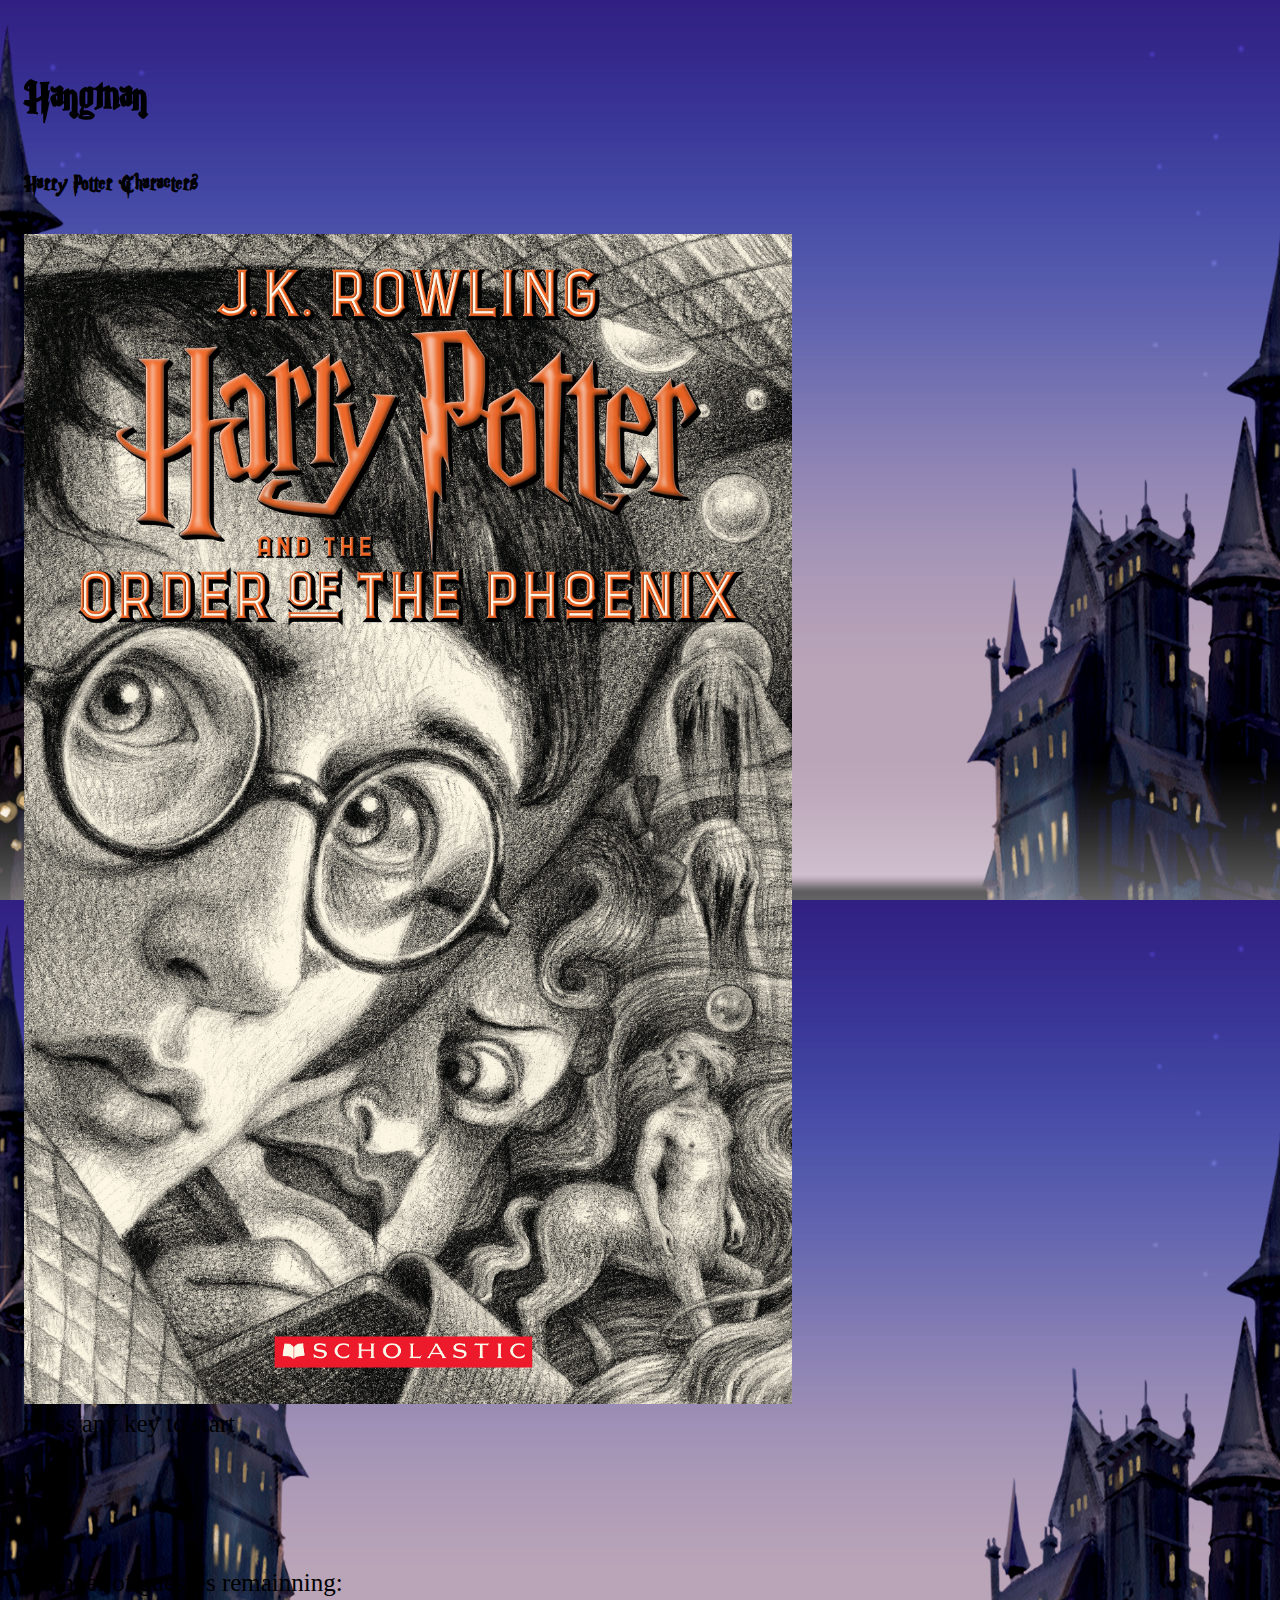
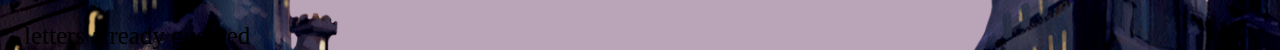
==== index.html @ 7a26116c "background added and restart logid added" ====
<!DOCTYPE html>
<html lang="en">
<head>
    <meta charset="UTF-8">
    <meta name="viewport" content="width=device-width, initial-scale=1.0">
    <meta http-equiv="X-UA-Compatible" content="ie=edge">
    <title>Word Guess Game</title>
    <!-- <link rel="stylesheet" type="text/css" href="assets/css/style.css"> -->
    <link rel="stylesheet" href="https://stackpath.bootstrapcdn.com/bootstrap/4.2.1/css/bootstrap.min.css" integrity="sha384-GJzZqFGwb1QTTN6wy59ffF1BuGJpLSa9DkKMp0DgiMDm4iYMj70gZWKYbI706tWS" crossorigin="anonymous">
    <link rel="stylesheet" href="assets/css/style.css">
</head>
<body class="text-light">
    <header class="container">
        <h1 class="display-2">Hangman</h1>
        <h4 class="display-4">Harry Potter Characters</h4>
    </header>

    <main class="container">
        <div class="row justify-content-center  pt-3">
            <h2 id="gametitle">this game's title</h2>
        </div>
        <div class="row justify-content-md-center  pt-3">
            <div class="col-md-4  pt-3">
                <!-- Hangman icon, etc -->
                <img class="w-75" id="leftimage" src="assets/images/HP_5_CVR_LRGB.jpg" alt="Harry Potter" width="60%">
            </div>
            <div class="col-md-auto pt-3 text-center">
                <p id="notStarted">press any key to start</p>
                <p>wins:</p>

                <!-- no.of wins, increase as gueses the word -->
                <p id="wins">0</p>

                <!-- _ _ _ _ the word here array of letters in a word, show letter when matches-->
                <p id="theWord"></p>
                <p>Number of guesses remainning:</p>

                <!-- decrease when guessing the word -->
                <p id="lives"></p>
                <p>letters already guessed</p>

                <!-- add the key stroks to array of letters that is not already there -->
                <p id="guessdLetter"></p>
            </div>
        </div>
    </main>
    <footer>
        <!-- placeholder -->
    </footer>

    <script type="text/javascript" src="assets/javascript/game.js"></script>
    
</body>
</html>
---- assets/css/style.css ----
@font-face {
    font-family: 'Magic School Two';
    src: url('../fonts/MagicSchoolTwo.ttf');
}
html,body{
    height: 100%;
    width: 100%;
}

body{
    padding: 1rem;
    background-image: url("../images/background.png");
    background-repeat: round;
    background-size: cover;
    font-size: 25px;
}

h1,h4{
    font-family: 'Magic School Two';
}
---- assets/css/style.css ----
@font-face {
    font-family: 'Magic School Two';
    src: url('../fonts/MagicSchoolTwo.ttf');
}
html,body{
    height: 100%;
    width: 100%;
}

body{
    padding: 1rem;
    background-image: url("../images/background.png");
    background-repeat: round;
    background-size: cover;
    font-size: 25px;
}

h1,h4{
    font-family: 'Magic School Two';
}
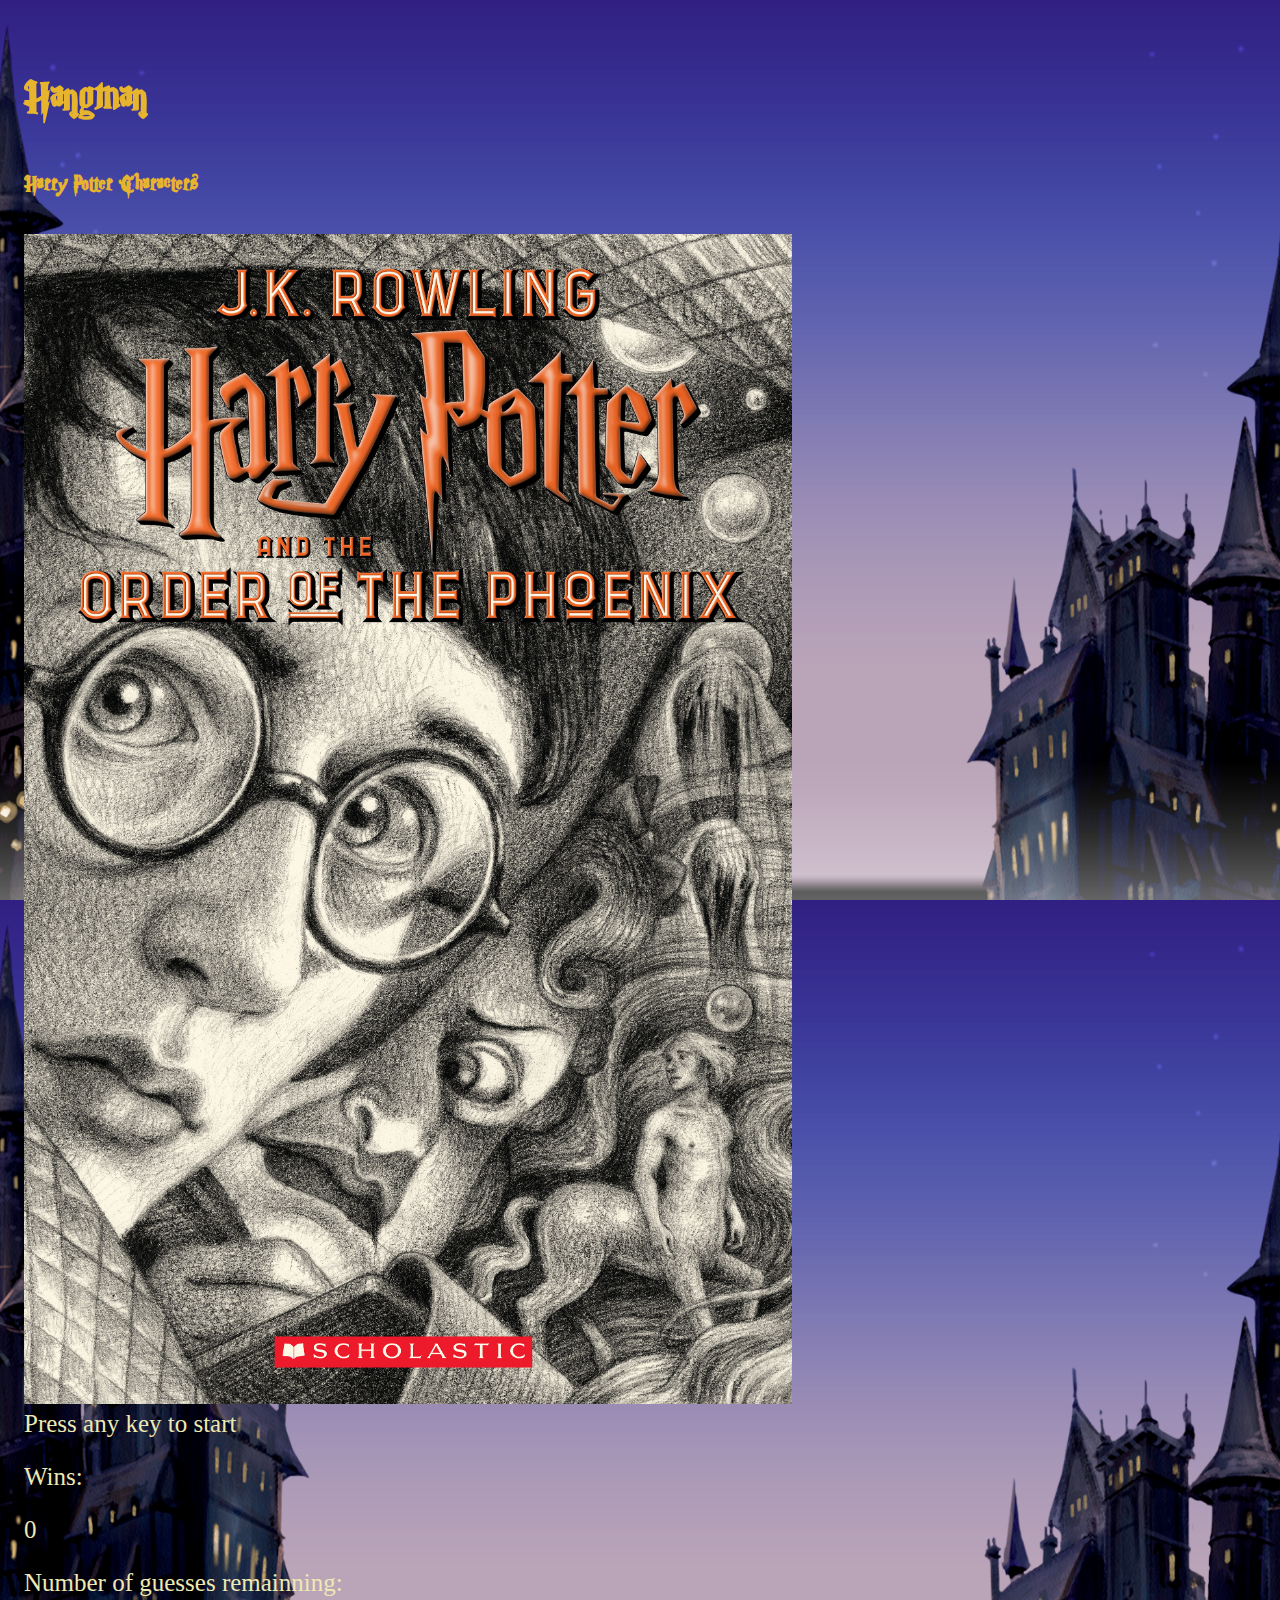
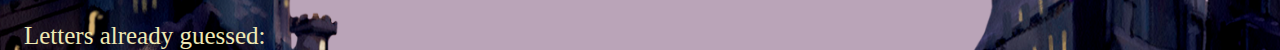
==== commit 8eacbeda: "added alert to check if a-z input" ====
--- a/index.html
+++ b/index.html
@@ -25,8 +25,8 @@
                 <img class="w-75" id="leftimage" src="assets/images/HP_5_CVR_LRGB.jpg" alt="Harry Potter" width="60%">
             </div>
             <div class="col-md-auto pt-3 text-center">
-                <p id="notStarted">press any key to start</p>
-                <p>wins:</p>
+                <p id="notStarted">Press any key to start</p>
+                <p>Wins:</p>
 
                 <!-- no.of wins, increase as gueses the word -->
                 <p id="wins">0</p>
@@ -37,7 +37,7 @@
 
                 <!-- decrease when guessing the word -->
                 <p id="lives"></p>
-                <p>letters already guessed</p>
+                <p>Letters already guessed:</p>
 
                 <!-- add the key stroks to array of letters that is not already there -->
                 <p id="guessdLetter"></p>
--- a/assets/css/style.css
+++ b/assets/css/style.css
@@ -5,6 +5,7 @@
 html,body{
     height: 100%;
     width: 100%;
+    
 }
 
 body{
@@ -13,8 +14,15 @@
     background-repeat: round;
     background-size: cover;
     font-size: 25px;
+
+}
+
+p{
+    color:#EEE9B4;
+;
 }
 
 h1,h4{
     font-family: 'Magic School Two';
+    color:#E7B42E
 }--- a/assets/css/style.css
+++ b/assets/css/style.css
@@ -5,6 +5,7 @@
 html,body{
     height: 100%;
     width: 100%;
+    
 }
 
 body{
@@ -13,8 +14,15 @@
     background-repeat: round;
     background-size: cover;
     font-size: 25px;
+
+}
+
+p{
+    color:#EEE9B4;
+;
 }
 
 h1,h4{
     font-family: 'Magic School Two';
+    color:#E7B42E
 }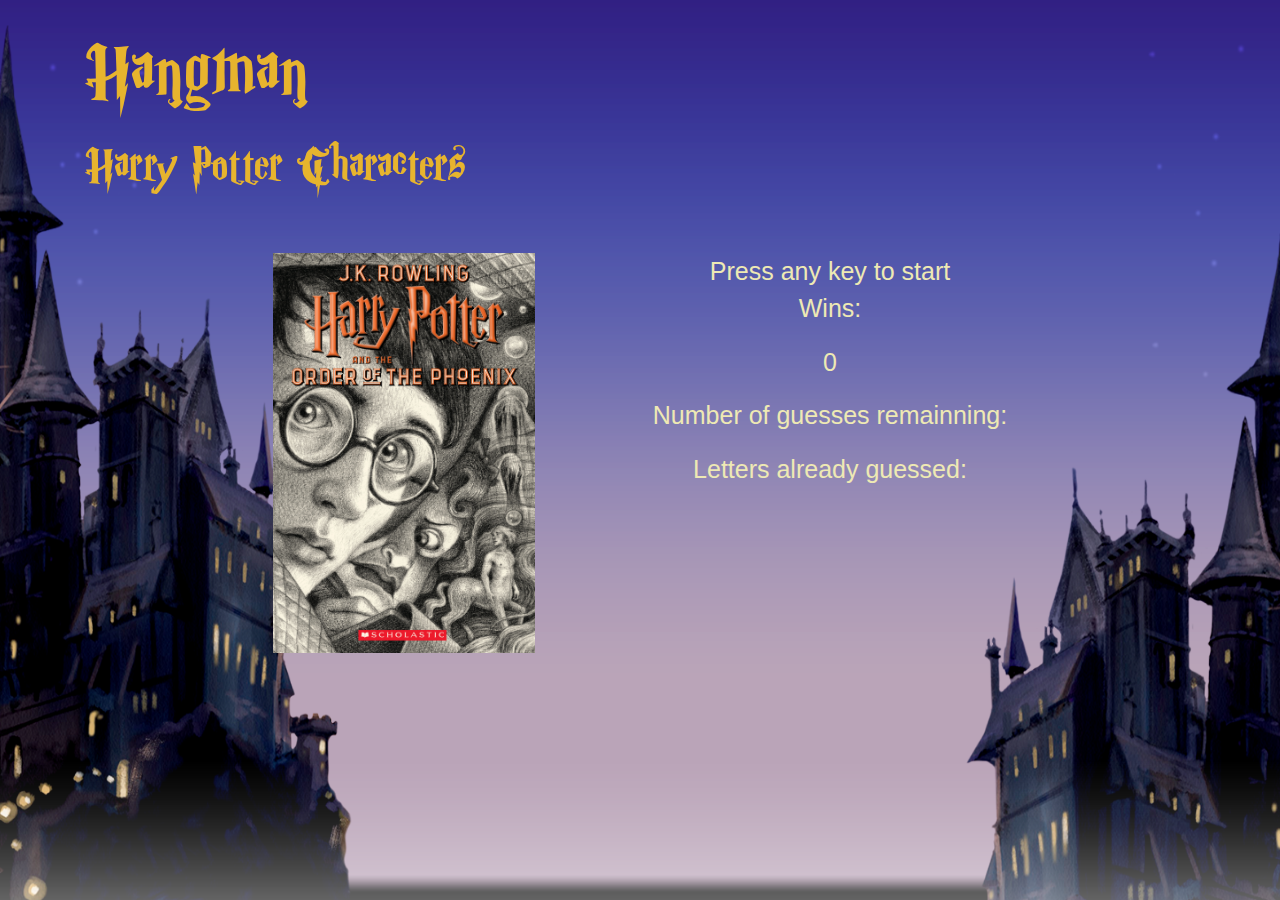
==== commit 19dd67c2: "objectified the game" ====
--- a/index.html
+++ b/index.html
@@ -6,7 +6,7 @@
     <meta http-equiv="X-UA-Compatible" content="ie=edge">
     <title>Word Guess Game</title>
     <!-- <link rel="stylesheet" type="text/css" href="assets/css/style.css"> -->
-    <link rel="stylesheet" href="https://stackpath.bootstrapcdn.com/bootstrap/4.2.1/css/bootstrap.min.css" integrity="sha384-GJzZqFGwb1QTTN6wy59ffF1BuGJpLSa9DkKMp0DgiMDm4iYMj70gZWKYbI706tWS" crossorigin="anonymous">
+    <link rel="stylesheet" href="https://maxcdn.bootstrapcdn.com/bootstrap/4.0.0/css/bootstrap.min.css" integrity="sha384-Gn5384xqQ1aoWXA+058RXPxPg6fy4IWvTNh0E263XmFcJlSAwiGgFAW/dAiS6JXm" crossorigin="anonymous">
     <link rel="stylesheet" href="assets/css/style.css">
 </head>
 <body class="text-light">
@@ -47,8 +47,16 @@
     <footer>
         <!-- placeholder -->
     </footer>
-
-    <script type="text/javascript" src="assets/javascript/game.js"></script>
+    <!-- <audio id="audio">
+        <source src="assets/sounds/hermione.wav" type="audio/wav">
+    </audio>  -->
+    <!-- <audio controls>
+        <source src="assets/sounds/Bellatrix.mp3" type="audio/mpeg">
+        Your browser does not support the audio element.
+    </audio> -->
+    <!-- <script type="text/javascript" src="assets/javascript/game.js"></script> -->
+    <script type="text/javascript" src="assets/javascript/gameObj.js"></script>
+    <script type="text/javascript" src="assets/javascript/gameeTest.js"></script>
     
 </body>
 </html>